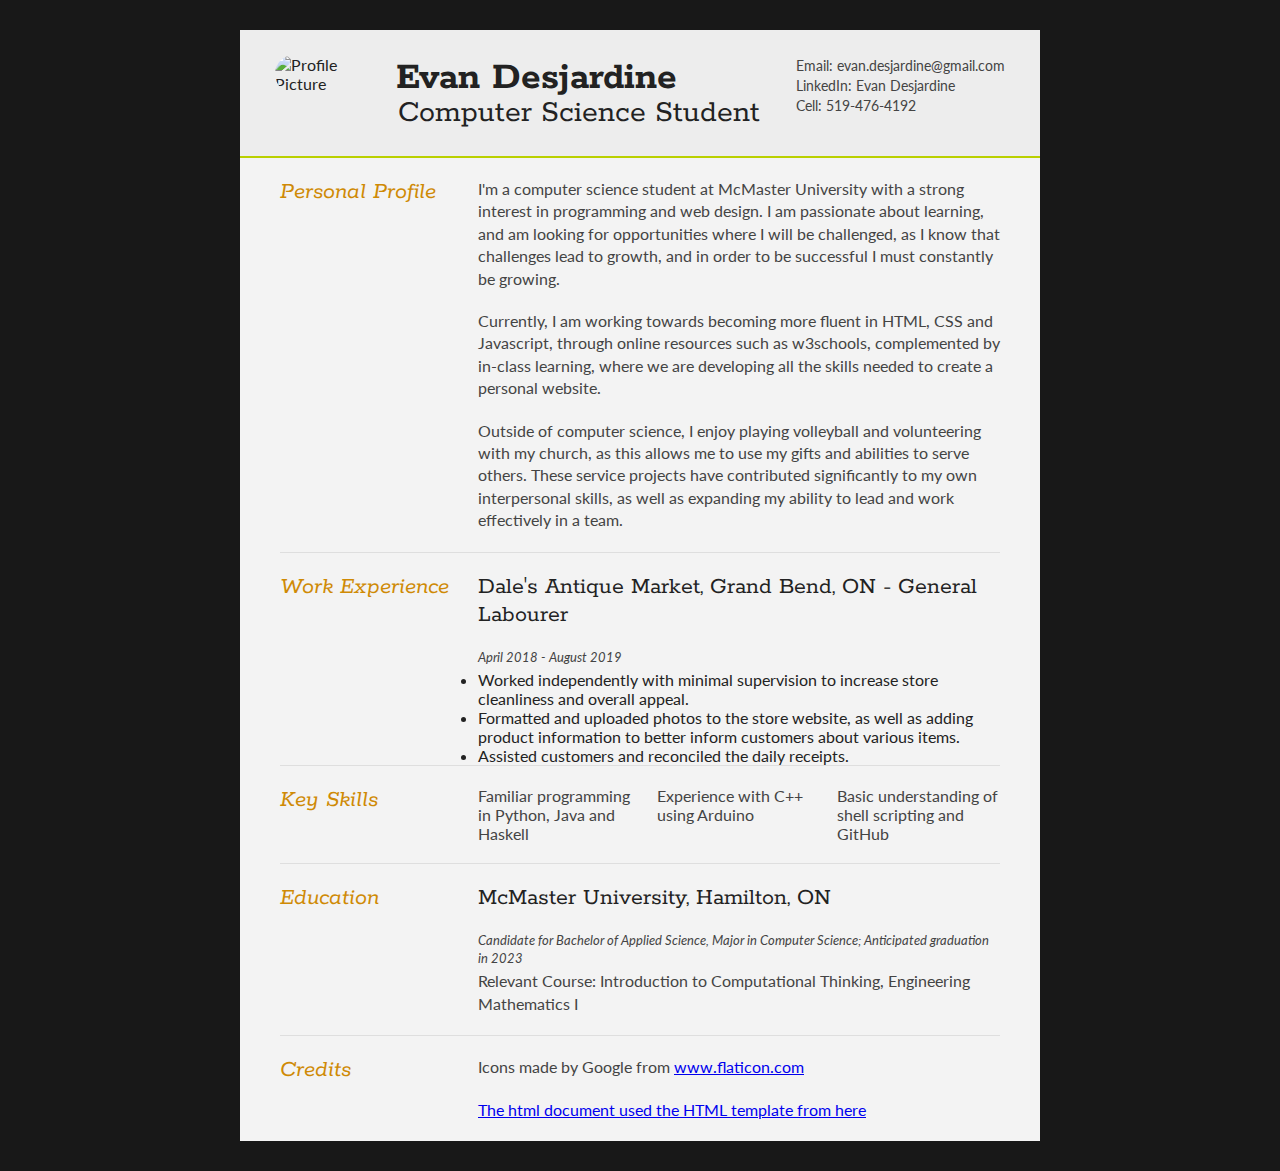
==== Project02/index.html @ 36c5cfa5 "index and css file added" ====
<!--http://www.thomashardy.me.uk/free-responsive-html-css3-cv-template-->
<!-- https://www.flaticon.com/ -->

<!DOCTYPE html>
<html>
<head>
<title>Evan Desjardine's Resume</title>

<meta name="viewport" content="width=device-width, initial-scale=1.0">
<meta name="description" content="Evan Desjardine's Resume for 2020"/>
<meta charset="UTF-8">

<link type="text/css" rel="stylesheet" href="style.css">
<link href='http://fonts.googleapis.com/css?family=Rokkitt:400,700|Lato:400,300' rel='stylesheet' type='text/css'>

</head>
<body id="top">
<div id="cv" class="instaFade">
	<div class="mainDetails">
		<div id="headshot" class="quickFade">
			<img src="evan.jpeg" alt="Profile Picture"/>
		</div>

		<div id="name">
			<h1 class="quickFade delayTwo">Evan Desjardine</h1>
			<h2 class="quickFade delayThree">Computer Science Student</h2>
		</div>

		<div id="contactDetails" class="quickFade delayFour">
			<ul>
				<li>Email: <a href="mailto:evan.desjardine@gmail.com" target="_blank">evan.desjardine@gmail.com</a></li>
				<li>LinkedIn: <a href="https://www.linkedin.com/in/evan-desjardine/" target="_blank">Evan Desjardine</a></li>
				<li>Cell: 519-476-4192</li>
			</ul>
		</div>
		<div class="clear"></div>
	</div>

	<div id="mainArea" class="quickFade delayFive">
		<section>
			<article>
				<div class="sectionTitle">
					<h1>Personal Profile</h1>
				</div>

				<div class="sectionContent">
					<p> I'm a computer science student at McMaster University with a strong interest in programming and web design. I am passionate about learning, and am looking for opportunities where I will be challenged, as I know that challenges lead to growth, and in order to be successful I must constantly be growing.</p>
					<p> Currently, I am working towards becoming more fluent in HTML, CSS and Javascript, through online resources such as w3schools, complemented by in-class learning, where we are developing all the skills needed to create a personal website. </p>
					<p> Outside of computer science, I enjoy playing volleyball and volunteering with my church, as this allows me to use my gifts and abilities to serve others. These service projects have contributed significantly to my own interpersonal skills, as well as expanding my ability to lead and work effectively in a team. </p>
				</div>
			</article>
			<div class="clear"></div>
		</section>


		<section>
			<div class="sectionTitle">
				<h1>Work Experience</h1>
			</div>

			<div class="sectionContent">
				<article>
					<h2>Dale's Antique Market, Grand Bend, ON - General Labourer</h2>
					<p class="subDetails">April 2018 - August 2019</p>
					<ul>
						<li> Worked independently with minimal supervision to increase store cleanliness and overall appeal. </li>
						<li> Formatted and uploaded photos to the store website, as well as adding product information to better inform customers about various items. </li>
						<li> Assisted customers and reconciled the daily receipts. </li>
					</ul>
				</article>
			</div>
			<div class="clear"></div>
		</section>

		<section>
			<div class="sectionTitle">
				<h1>Key Skills</h1>
			</div>

			<div class="sectionContent">
				<ul class="keySkills">
					<li>Familiar programming in Python, Java and Haskell</li>
					<li>Experience with C++ using Arduino</li>
					<li>Basic understanding of shell scripting and GitHub</li>
				</ul>
			</div>
			<div class="clear"></div>
		</section>


		<section>
			<div class="sectionTitle">
				<h1>Education</h1>
			</div>

			<div class="sectionContent">
				<article>
					<h2>McMaster University, Hamilton, ON</h2>
					<p class="subDetails">Candidate for Bachelor of Applied Science, Major in Computer Science; Anticipated graduation in 2023</p>
					<p>Relevant Course: Introduction to Computational Thinking, Engineering Mathematics I</p>
				</article>
			</div>
			<div class="clear"></div>
		</section>

		<section>
			<div class = "sectionTitle">
				<h1>Credits</h1>
			</div>

			<div class="sectionContent">
				<article>
					<p>Icons made by Google from <a href="https://www.flaticon.com"; target = "_blank">www.flaticon.com</p>
					<p>The html document used the HTML template from <a href="http://www.thomashardy.me.uk/free-responsive-html-css3-cv-template"; target = "_blank">here</p>
				</article>
			</div>
			<div class="clear"></div>
		</section>

	</div>
</div>
<script type="text/javascript">
var gaJsHost = (("https:" == document.location.protocol) ? "https://ssl." : "http://www.");
document.write(unescape("%3Cscript src='" + gaJsHost + "google-analytics.com/ga.js' type='text/javascript'%3E%3C/script%3E"));
</script>
<script type="text/javascript">
var pageTracker = _gat._getTracker("UA-3753241-1");
pageTracker._initData();
pageTracker._trackPageview();
</script>
</body>
</html>
---- Project02/style.css ----
html,body,div,span,object,iframe,h1,h2,h3,h4,h5,h6,p,blockquote,pre,abbr,address,cite,code,del,dfn,em,img,ins,kbd,q,samp,small,strong,sub,sup,var,b,i,dl,dt,dd,ol,ul,li,fieldset,form,label,legend,table,caption,tbody,tfoot,thead,tr,th,td,article,aside,canvas,details,figcaption,figure,footer,header,hgroup,menu,nav,section,summary,time,mark,audio,video {
border:0;
font:inherit;
font-size:100%;
margin:0;
padding:0;
vertical-align:baseline;
}

article,aside,details,figcaption,figure,footer,header,hgroup,menu,nav,section {
display:block;
}

html, body {background: #181818; font-family: 'Lato', helvetica, arial, sans-serif; font-size: 16px; color: #222;}

.clear {clear: both;}

p {
	font-size: 1em;
	line-height: 1.4em;
	margin-bottom: 20px;
	color: #444;
}

#cv {
	width: 90%;
	max-width: 800px;
	background: #f3f3f3;
	margin: 30px auto;
}

.mainDetails {
	padding: 25px 35px;
	border-bottom: 2px solid #BAD000;
	background: #ededed;
}

#name h1 {
	font-size: 2.5em;
	font-weight: 700;
	font-family: 'Rokkitt', Helvetica, Arial, sans-serif;
	margin-bottom: -6px;
}

#name h2 {
	font-size: 2em;
	margin-left: 2px;
	font-family: 'Rokkitt', Helvetica, Arial, sans-serif;
}

#mainArea {
	padding: 0 40px;
}

#headshot {
	width: 12.5%;
	float: left;
	margin-right: 30px;
}

#headshot img {
	width: 100%;
	height: auto;
	-webkit-border-radius: 50px;
	border-radius: 50px;
}

#name {
	float: left;
}

#contactDetails {
	float: right;
}

#contactDetails ul {
	list-style-type: none;
	font-size: 0.9em;
	margin-top: 2px;
}

#contactDetails ul li {
	margin-bottom: 3px;
	color: #444;
}

#contactDetails ul li a, a[href^=tel] {
	color: #444;
	text-decoration: none;
	-webkit-transition: all .3s ease-in;
	-moz-transition: all .3s ease-in;
	-o-transition: all .3s ease-in;
	-ms-transition: all .3s ease-in;
	transition: all .3s ease-in;
}

#contactDetails ul li a:hover {
	color: #cf8a05;
}


section {
	border-top: 1px solid #dedede;
	padding: 20px 0 0;
}

section:first-child {
	border-top: 0;
}

section:last-child {
	padding: 20px 0 10px;
}

.sectionTitle {
	float: left;
	width: 25%;
}

.sectionContent {
	float: right;
	width: 72.5%;
}

.sectionTitle h1 {
	font-family: 'Rokkitt', Helvetica, Arial, sans-serif;
	font-style: italic;
	font-size: 1.5em;
	color: #cf8a05;
}

.sectionContent h2 {
	font-family: 'Rokkitt', Helvetica, Arial, sans-serif;
	font-size: 1.5em;
	margin-bottom: 20px;
}

.subDetails {
	font-size: 0.8em;
	font-style: italic;
	margin-bottom: 3px;
}

.keySkills {
	list-style-type: none;
	-moz-column-count:3;
	-webkit-column-count:3;
	column-count:3;
	margin-bottom: 20px;
	font-size: 1em;
	color: #444;
}

.keySkills ul li {
	margin-bottom: 3px;
}

@media all and (min-width: 602px) and (max-width: 800px) {
	#headshot {
		display: none;
	}

	.keySkills {
	-moz-column-count:2;
	-webkit-column-count:2;
	column-count:2;
	}
}

@media all and (max-width: 601px) {
	#cv {
		width: 95%;
		margin: 10px auto;
		min-width: 280px;
	}

	#headshot {
		display: none;
	}

	#name, #contactDetails {
		float: none;
		width: 100%;
		text-align: center;
	}

	.sectionTitle, .sectionContent {
		float: none;
		width: 100%;
	}

	.sectionTitle {
		margin-left: -2px;
		font-size: 1.25em;
	}

	.keySkills {
		-moz-column-count:2;
		-webkit-column-count:2;
		column-count:2;
	}
}

@media all and (max-width: 480px) {
	.mainDetails {
		padding: 15px 15px;
	}

	section {
		padding: 15px 0 0;
	}

	#mainArea {
		padding: 0 25px;
	}


	.keySkills {
	-moz-column-count:1;
	-webkit-column-count:1;
	column-count:1;
	}

	#name h1 {
		line-height: .8em;
		margin-bottom: 4px;
	}
}

@media print {
    #cv {
        width: 100%;
    }
}

@-webkit-keyframes reset {
	0% {
		opacity: 0;
	}
	100% {
		opacity: 0;
	}
}

@-webkit-keyframes fade-in {
	0% {
		opacity: 0;
	}
	40% {
		opacity: 0;
	}
	100% {
		opacity: 1;
	}
}

@-moz-keyframes reset {
	0% {
		opacity: 0;
	}
	100% {
		opacity: 0;
	}
}

@-moz-keyframes fade-in {
	0% {
		opacity: 0;
	}
	40% {
		opacity: 0;
	}
	100% {
		opacity: 1;
	}
}

@keyframes reset {
	0% {
		opacity: 0;
	}
	100% {
		opacity: 0;
	}
}

@keyframes fade-in {
	0% {
		opacity: 0;
	}
	40% {
		opacity: 0;
	}
	100% {
		opacity: 1;
	}
}

.instaFade {
    -webkit-animation-name: reset, fade-in;
    -webkit-animation-duration: 1.5s;
    -webkit-animation-timing-function: ease-in;

	-moz-animation-name: reset, fade-in;
    -moz-animation-duration: 1.5s;
    -moz-animation-timing-function: ease-in;

	animation-name: reset, fade-in;
    animation-duration: 1.5s;
    animation-timing-function: ease-in;
}

.quickFade {
    -webkit-animation-name: reset, fade-in;
    -webkit-animation-duration: 2.5s;
    -webkit-animation-timing-function: ease-in;

	-moz-animation-name: reset, fade-in;
    -moz-animation-duration: 2.5s;
    -moz-animation-timing-function: ease-in;

	animation-name: reset, fade-in;
    animation-duration: 2.5s;
    animation-timing-function: ease-in;
}

.delayOne {
	-webkit-animation-delay: 0, .5s;
	-moz-animation-delay: 0, .5s;
	animation-delay: 0, .5s;
}

.delayTwo {
	-webkit-animation-delay: 0, 1s;
	-moz-animation-delay: 0, 1s;
	animation-delay: 0, 1s;
}

.delayThree {
	-webkit-animation-delay: 0, 1.5s;
	-moz-animation-delay: 0, 1.5s;
	animation-delay: 0, 1.5s;
}

.delayFour {
	-webkit-animation-delay: 0, 2s;
	-moz-animation-delay: 0, 2s;
	animation-delay: 0, 2s;
}

.delayFive {
	-webkit-animation-delay: 0, 2.5s;
	-moz-animation-delay: 0, 2.5s;
	animation-delay: 0, 2.5s;
}
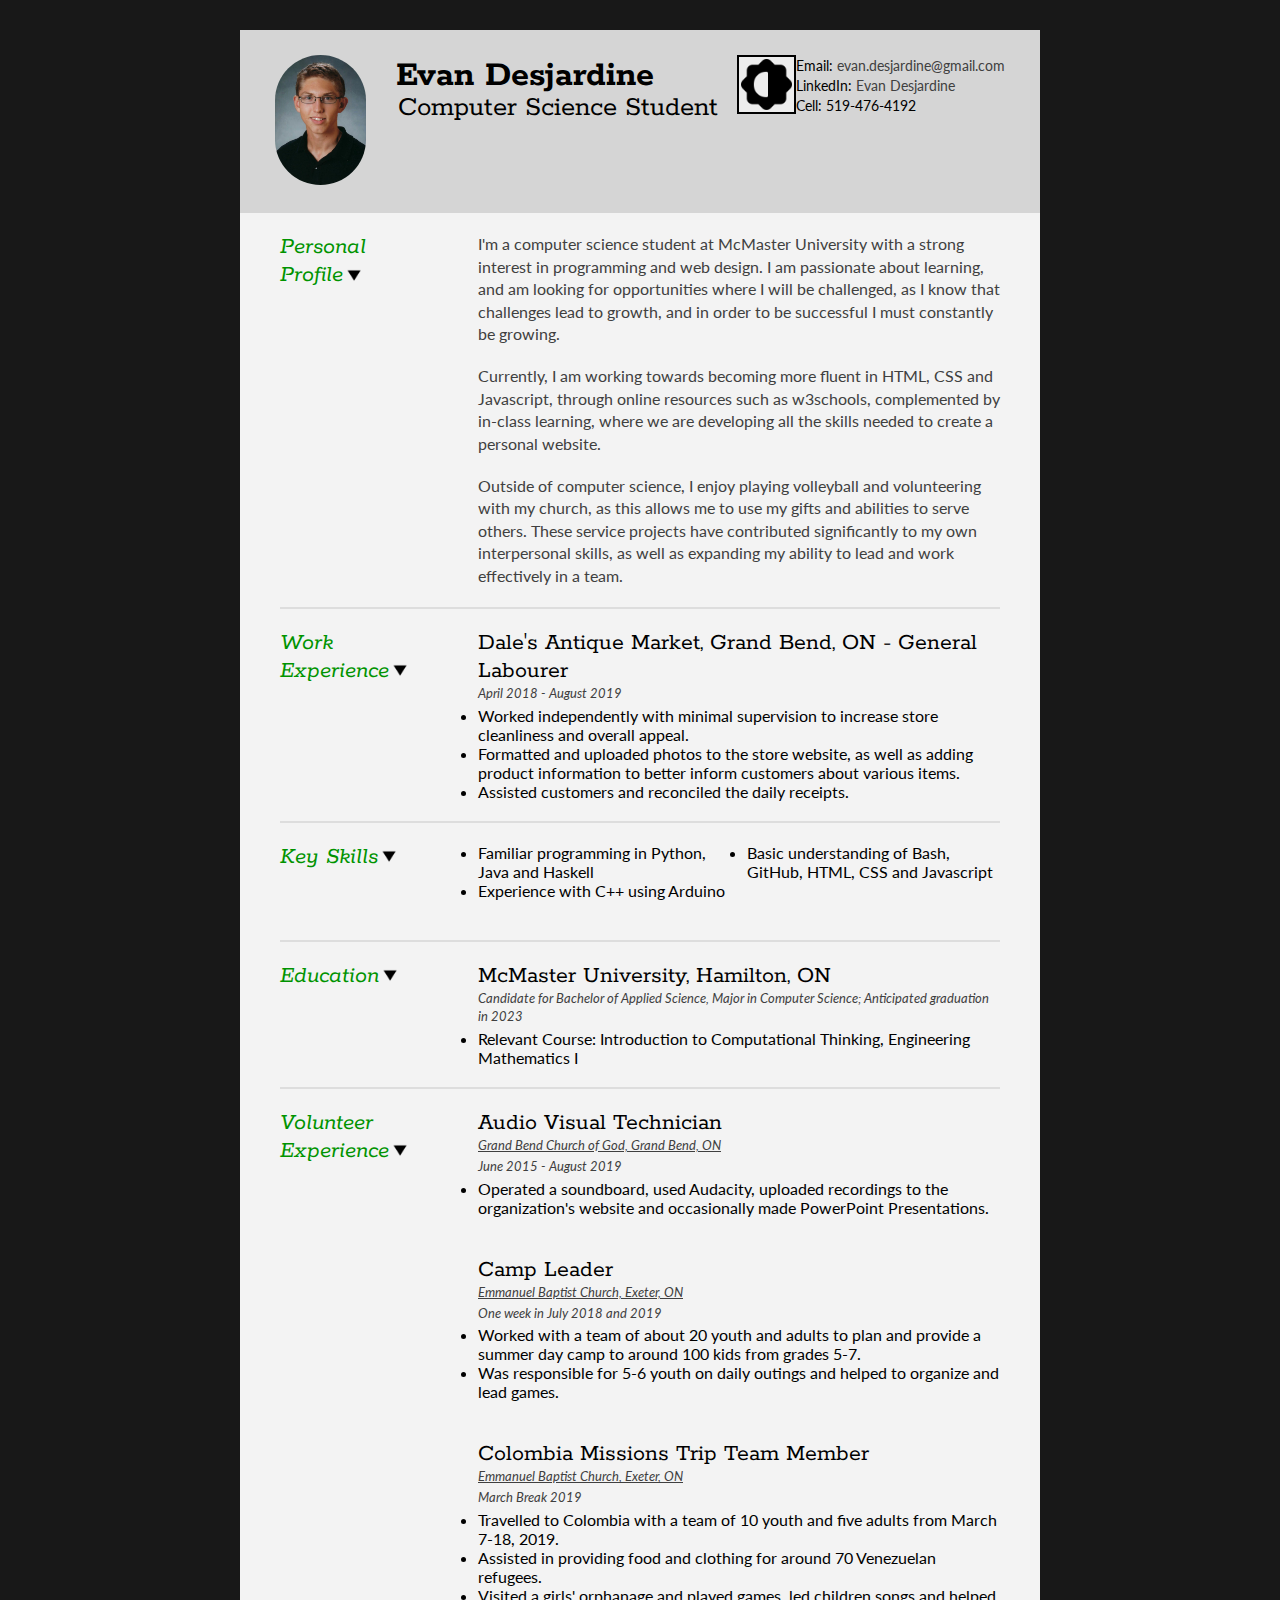
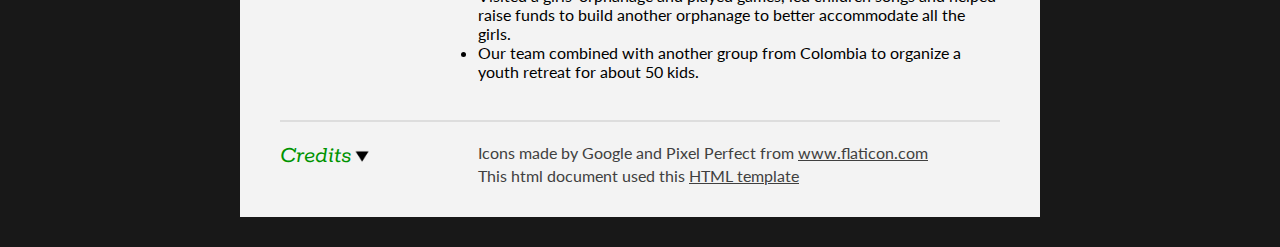
==== commit d95fa11e: "loaded all files from local machine" ====
--- a/Project02/index.html
+++ b/Project02/index.html
@@ -1,6 +1,3 @@
-<!--http://www.thomashardy.me.uk/free-responsive-html-css3-cv-template-->
-<!-- https://www.flaticon.com/ -->
-
 <!DOCTYPE html>
 <html>
 <head>
@@ -13,12 +10,15 @@
 <link type="text/css" rel="stylesheet" href="style.css">
 <link href='http://fonts.googleapis.com/css?family=Rokkitt:400,700|Lato:400,300' rel='stylesheet' type='text/css'>
 
+<script src="https://ajax.googleapis.com/ajax/libs/jquery/3.4.1/jquery.min.js">
+</script>
+<script src="resume.js"></script>
 </head>
 <body id="top">
 <div id="cv" class="instaFade">
 	<div class="mainDetails">
 		<div id="headshot" class="quickFade">
-			<img src="evan.jpeg" alt="Profile Picture"/>
+			<img src="images/evan.jpg" alt="Profile Picture"/>
 		</div>
 
 		<div id="name">
@@ -28,41 +28,42 @@
 
 		<div id="contactDetails" class="quickFade delayFour">
 			<ul>
-				<li>Email: <a href="mailto:evan.desjardine@gmail.com" target="_blank">evan.desjardine@gmail.com</a></li>
-				<li>LinkedIn: <a href="https://www.linkedin.com/in/evan-desjardine/" target="_blank">Evan Desjardine</a></li>
+				<li>Email: <a class="link contact" href="mailto:evan.desjardine@gmail.com" target="_blank">evan.desjardine@gmail.com</a></li>
+				<li>LinkedIn: <a class="link contact" href="https://www.linkedin.com/in/evan-desjardine/" target="_blank">Evan Desjardine</a></li>
 				<li>Cell: 519-476-4192</li>
 			</ul>
 		</div>
+
+		<img id="lightdarkimg" class="light quickFade delayFour" src="images/dark.png" alt="D/L Mode Selector"/>
 		<div class="clear"></div>
 	</div>
 
 	<div id="mainArea" class="quickFade delayFive">
 		<section>
 			<article>
-				<div class="sectionTitle">
-					<h1>Personal Profile</h1>
+				<div id="profileTitle" class="sectionTitle">
+					<h1>Personal<br />Profile<img id="profileArrow" class="arrow" src="images/arrow.png" alt="arrow"/></h1>
 				</div>
 
-				<div class="sectionContent">
-					<p> I'm a computer science student at McMaster University with a strong interest in programming and web design. I am passionate about learning, and am looking for opportunities where I will be challenged, as I know that challenges lead to growth, and in order to be successful I must constantly be growing.</p>
-					<p> Currently, I am working towards becoming more fluent in HTML, CSS and Javascript, through online resources such as w3schools, complemented by in-class learning, where we are developing all the skills needed to create a personal website. </p>
-					<p> Outside of computer science, I enjoy playing volleyball and volunteering with my church, as this allows me to use my gifts and abilities to serve others. These service projects have contributed significantly to my own interpersonal skills, as well as expanding my ability to lead and work effectively in a team. </p>
+				<div id="profileText" class="sectionContent">
+					<p>I'm a computer science student at McMaster University with a strong interest in programming and web design. I am passionate about learning, and am looking for opportunities where I will be challenged, as I know that challenges lead to growth, and in order to be successful I must constantly be growing.</p>
+					<p>Currently, I am working towards becoming more fluent in HTML, CSS and Javascript, through online resources such as w3schools, complemented by in-class learning, where we are developing all the skills needed to create a personal website.</p>
+					<p>Outside of computer science, I enjoy playing volleyball and volunteering with my church, as this allows me to use my gifts and abilities to serve others. These service projects have contributed significantly to my own interpersonal skills, as well as expanding my ability to lead and work effectively in a team. </p>
 				</div>
 			</article>
 			<div class="clear"></div>
 		</section>
 
-
 		<section>
-			<div class="sectionTitle">
-				<h1>Work Experience</h1>
+			<div id="workTitle" class="sectionTitle">
+				<h1>Work<br />Experience<img id="workArrow" class="arrow" src="images/arrow.png" alt="arrow"/></h1>
 			</div>
 
-			<div class="sectionContent">
+			<div id="workText" class="sectionContent">
 				<article>
 					<h2>Dale's Antique Market, Grand Bend, ON - General Labourer</h2>
 					<p class="subDetails">April 2018 - August 2019</p>
-					<ul>
+					<ul class="bottomPadList">
 						<li> Worked independently with minimal supervision to increase store cleanliness and overall appeal. </li>
 						<li> Formatted and uploaded photos to the store website, as well as adding product information to better inform customers about various items. </li>
 						<li> Assisted customers and reconciled the daily receipts. </li>
@@ -73,15 +74,15 @@
 		</section>
 
 		<section>
-			<div class="sectionTitle">
-				<h1>Key Skills</h1>
+			<div id="skillsTitle" class="sectionTitle">
+				<h1>Key Skills<img id="skillsArrow" class="arrow" src="images/arrow.png" alt="arrow"/></h1>
 			</div>
 
-			<div class="sectionContent">
-				<ul class="keySkills">
+			<div id="skillsText" class="sectionContent">
+				<ul class="keySkills bottomPadList">
 					<li>Familiar programming in Python, Java and Haskell</li>
 					<li>Experience with C++ using Arduino</li>
-					<li>Basic understanding of shell scripting and GitHub</li>
+					<li>Basic understanding of Bash, GitHub, HTML, CSS and Javascript</li>
 				</ul>
 			</div>
 			<div class="clear"></div>
@@ -89,29 +90,74 @@
 
 
 		<section>
-			<div class="sectionTitle">
-				<h1>Education</h1>
+			<div id="eduTitle" class="sectionTitle">
+				<h1>Education<img id="eduArrow" class="arrow" src="images/arrow.png" alt="arrow"/></h1>
 			</div>
 
-			<div class="sectionContent">
+			<div id="eduText" class="sectionContent">
 				<article>
 					<h2>McMaster University, Hamilton, ON</h2>
 					<p class="subDetails">Candidate for Bachelor of Applied Science, Major in Computer Science; Anticipated graduation in 2023</p>
-					<p>Relevant Course: Introduction to Computational Thinking, Engineering Mathematics I</p>
+					<ul class="bottomPadList">
+						<li>Relevant Course: Introduction to Computational Thinking, Engineering Mathematics I</li>
+					<ul>
 				</article>
 			</div>
 			<div class="clear"></div>
 		</section>
 
 		<section>
-			<div class = "sectionTitle">
-				<h1>Credits</h1>
+			<div id="volunTitle" class="sectionTitle">
+				<h1>Volunteer Experience<img id="volunArrow" class="arrow" src="images/arrow.png" alt="arrow"/></h1>
 			</div>
 
-			<div class="sectionContent">
+			<div id="volunText" class="sectionContent">
 				<article>
-					<p>Icons made by Google from <a href="https://www.flaticon.com"; target = "_blank">www.flaticon.com</p>
-					<p>The html document used the HTML template from <a href="http://www.thomashardy.me.uk/free-responsive-html-css3-cv-template"; target = "_blank">here</p>
+					<h2>Audio Visual Technician</h2>
+					<p class="subDetails"><a class="link" href="https://www.grandbendchurchofgod.org/" target="_blank">Grand Bend Church of God, Grand Bend, ON</a></p>
+					<p class="subDetails">June 2015 - August 2019</p>
+					<ul class="bottomPadList">
+						<li>Operated a soundboard, used Audacity, uploaded recordings to the organization's website and occasionally made PowerPoint Presentations.</li>
+					</ul>
+					<br />
+				</article>
+
+				<article>
+					<h2>Camp Leader</h2>
+					<p class="subDetails"><a class="link" href="https://www.myebc.ca/" target="_blank">Emmanuel Baptist Church, Exeter, ON</a></p>
+					<p class="subDetails">One week in July 2018 and 2019</p>
+					<ul class="bottomPadList">
+						<li>Worked with a team of about 20 youth and adults to plan and provide a summer day camp to around 100 kids from grades 5-7.</li>
+						<li>Was responsible for 5-6 youth on daily outings and helped to organize and lead games.</li>
+					</ul>
+					<br />
+				</article>
+
+				<article>
+					<h2>Colombia Missions Trip Team Member</h2>
+					<p class="subDetails"><a class="link" href="https://www.myebc.ca/" target="_blank">Emmanuel Baptist Church, Exeter, ON</a></p>
+					<p class="subDetails">March Break 2019</p>
+					<ul class="bottomPadList">
+						<li>Travelled to Colombia with a team of 10 youth and five adults from March 7-18, 2019.</li>
+						<li>Assisted in providing food and clothing for around 70 Venezuelan refugees.</li>
+						<li>Visited a girls' orphanage and played games, led children songs and helped raise funds to build another orphanage to better accommodate all the girls.</li>
+						<li>Our team combined with another group from Colombia to organize a youth retreat for about 50 kids.</li>
+					</ul>
+					<br />
+				</article>
+			</div>
+			<div class="clear"></div>
+		</section>
+
+		<section>
+			<div id="credTitle" class="sectionTitle">
+				<h1>Credits<img id="credArrow" class="arrow" src="images/arrow.png" alt="arrow"/></h1>
+			</div>
+
+			<div id="credText" class="sectionContent">
+				<article>
+					<p>Icons made by Google and Pixel Perfect from <a class="link" href="https://www.flaticon.com"; target = "_blank">www.flaticon.com</a><br>
+					   This html document used this <a class="link" href="http://www.thomashardy.me.uk/free-responsive-html-css3-cv-template"; target = "_blank">HTML template</a></p>
 				</article>
 			</div>
 			<div class="clear"></div>
@@ -119,7 +165,7 @@
 
 	</div>
 </div>
-<script type="text/javascript">
+<!-- <script type="text/javascript">
 var gaJsHost = (("https:" == document.location.protocol) ? "https://ssl." : "http://www.");
 document.write(unescape("%3Cscript src='" + gaJsHost + "google-analytics.com/ga.js' type='text/javascript'%3E%3C/script%3E"));
 </script>
@@ -127,6 +173,6 @@
 var pageTracker = _gat._getTracker("UA-3753241-1");
 pageTracker._initData();
 pageTracker._trackPageview();
-</script>
+</script> -->
 </body>
 </html>
--- a/Project02/style.css
+++ b/Project02/style.css
@@ -11,7 +11,7 @@
 display:block;
 }
 
-html, body {background: #181818; font-family: 'Lato', helvetica, arial, sans-serif; font-size: 16px; color: #222;}
+html, body {background-color: #181818; font-family: 'Lato', helvetica, arial, sans-serif; font-size: 16px;}
 
 .clear {clear: both;}
 
@@ -19,33 +19,41 @@
 	font-size: 1em;
 	line-height: 1.4em;
 	margin-bottom: 20px;
-	color: #444;
+	color: #404040;
 }
 
 #cv {
 	width: 90%;
 	max-width: 800px;
-	background: #f3f3f3;
+	background-color: #f3f3f3;
 	margin: 30px auto;
 }
 
 .mainDetails {
 	padding: 25px 35px;
-	border-bottom: 2px solid #BAD000;
-	background: #ededed;
+	background-color: #d5d5d5;
 }
 
 #name h1 {
-	font-size: 2.5em;
+	font-size: 2.3em;
 	font-weight: 700;
 	font-family: 'Rokkitt', Helvetica, Arial, sans-serif;
 	margin-bottom: -6px;
 }
 
 #name h2 {
-	font-size: 2em;
+	font-size: 1.8em;
 	margin-left: 2px;
 	font-family: 'Rokkitt', Helvetica, Arial, sans-serif;
+}
+
+#lightdarkimg {
+	width: 7%;
+	float: right;
+	cursor: pointer;
+	padding: 2px;
+	border: 2px solid black;
+	background: #ededed
 }
 
 #mainArea {
@@ -81,26 +89,52 @@
 
 #contactDetails ul li {
 	margin-bottom: 3px;
-	color: #444;
 }
 
 #contactDetails ul li a, a[href^=tel] {
-	color: #444;
+
 	text-decoration: none;
-	-webkit-transition: all .3s ease-in;
-	-moz-transition: all .3s ease-in;
-	-o-transition: all .3s ease-in;
-	-ms-transition: all .3s ease-in;
-	transition: all .3s ease-in;
-}
-
-#contactDetails ul li a:hover {
-	color: #cf8a05;
-}
-
+	-webkit-transition: all .2s ease-in;
+	-moz-transition: all .2s ease-in;
+	-o-transition: all .2s ease-in;
+	-ms-transition: all .2s ease-in;
+	transition: all .2s ease-in;
+
+}
+
+.arrow {
+	width: 7%;
+	cursor: pointer;
+	margin-left: 5px;
+	transform: rotate(90deg);
+}
+
+.link {
+	color: #404040;
+}
+
+#contactDetails .link:hover {
+	font-style: italic;
+}
+
+#mainArea .link:hover {
+	font-weight: bold;
+}
+
+.link .contactLink:hover {
+	font-style: italic;
+}
+
+.bottomPadList {
+	padding-bottom: 20px;
+}
+
+#mainArea h1 {
+	color: #009300
+}
 
 section {
-	border-top: 1px solid #dedede;
+	border-top: 2px solid #dddddd;
 	padding: 20px 0 0;
 }
 
@@ -110,11 +144,36 @@
 
 section:last-child {
 	padding: 20px 0 10px;
+}
+
+#profileTitle {
+	cursor:pointer;
+}
+
+#workTitle {
+        cursor:pointer;
+}
+
+#skillsTitle {
+        cursor:pointer;
+}
+
+#eduTitle {
+        cursor:pointer;
+}
+
+#volunTitle {
+        cursor:pointer;
+}
+
+#credTitle {
+        cursor:pointer;
 }
 
 .sectionTitle {
 	float: left;
 	width: 25%;
+	margin-bottom: 15px;
 }
 
 .sectionContent {
@@ -126,10 +185,10 @@
 	font-family: 'Rokkitt', Helvetica, Arial, sans-serif;
 	font-style: italic;
 	font-size: 1.5em;
-	color: #cf8a05;
 }
 
 .sectionContent h2 {
+	display: inline;
 	font-family: 'Rokkitt', Helvetica, Arial, sans-serif;
 	font-size: 1.5em;
 	margin-bottom: 20px;
@@ -142,13 +201,12 @@
 }
 
 .keySkills {
-	list-style-type: none;
-	-moz-column-count:3;
-	-webkit-column-count:3;
-	column-count:3;
+	-moz-column-count:2;
+	-webkit-column-count:2;
+	column-count:2;
 	margin-bottom: 20px;
 	font-size: 1em;
-	color: #444;
+	color: #000000;
 }
 
 .keySkills ul li {
@@ -158,12 +216,6 @@
 @media all and (min-width: 602px) and (max-width: 800px) {
 	#headshot {
 		display: none;
-	}
-
-	.keySkills {
-	-moz-column-count:2;
-	-webkit-column-count:2;
-	column-count:2;
 	}
 }
 
@@ -193,12 +245,6 @@
 		margin-left: -2px;
 		font-size: 1.25em;
 	}
-
-	.keySkills {
-		-moz-column-count:2;
-		-webkit-column-count:2;
-		column-count:2;
-	}
 }
 
 @media all and (max-width: 480px) {
@@ -213,7 +259,6 @@
 	#mainArea {
 		padding: 0 25px;
 	}
-
 
 	.keySkills {
 	-moz-column-count:1;
